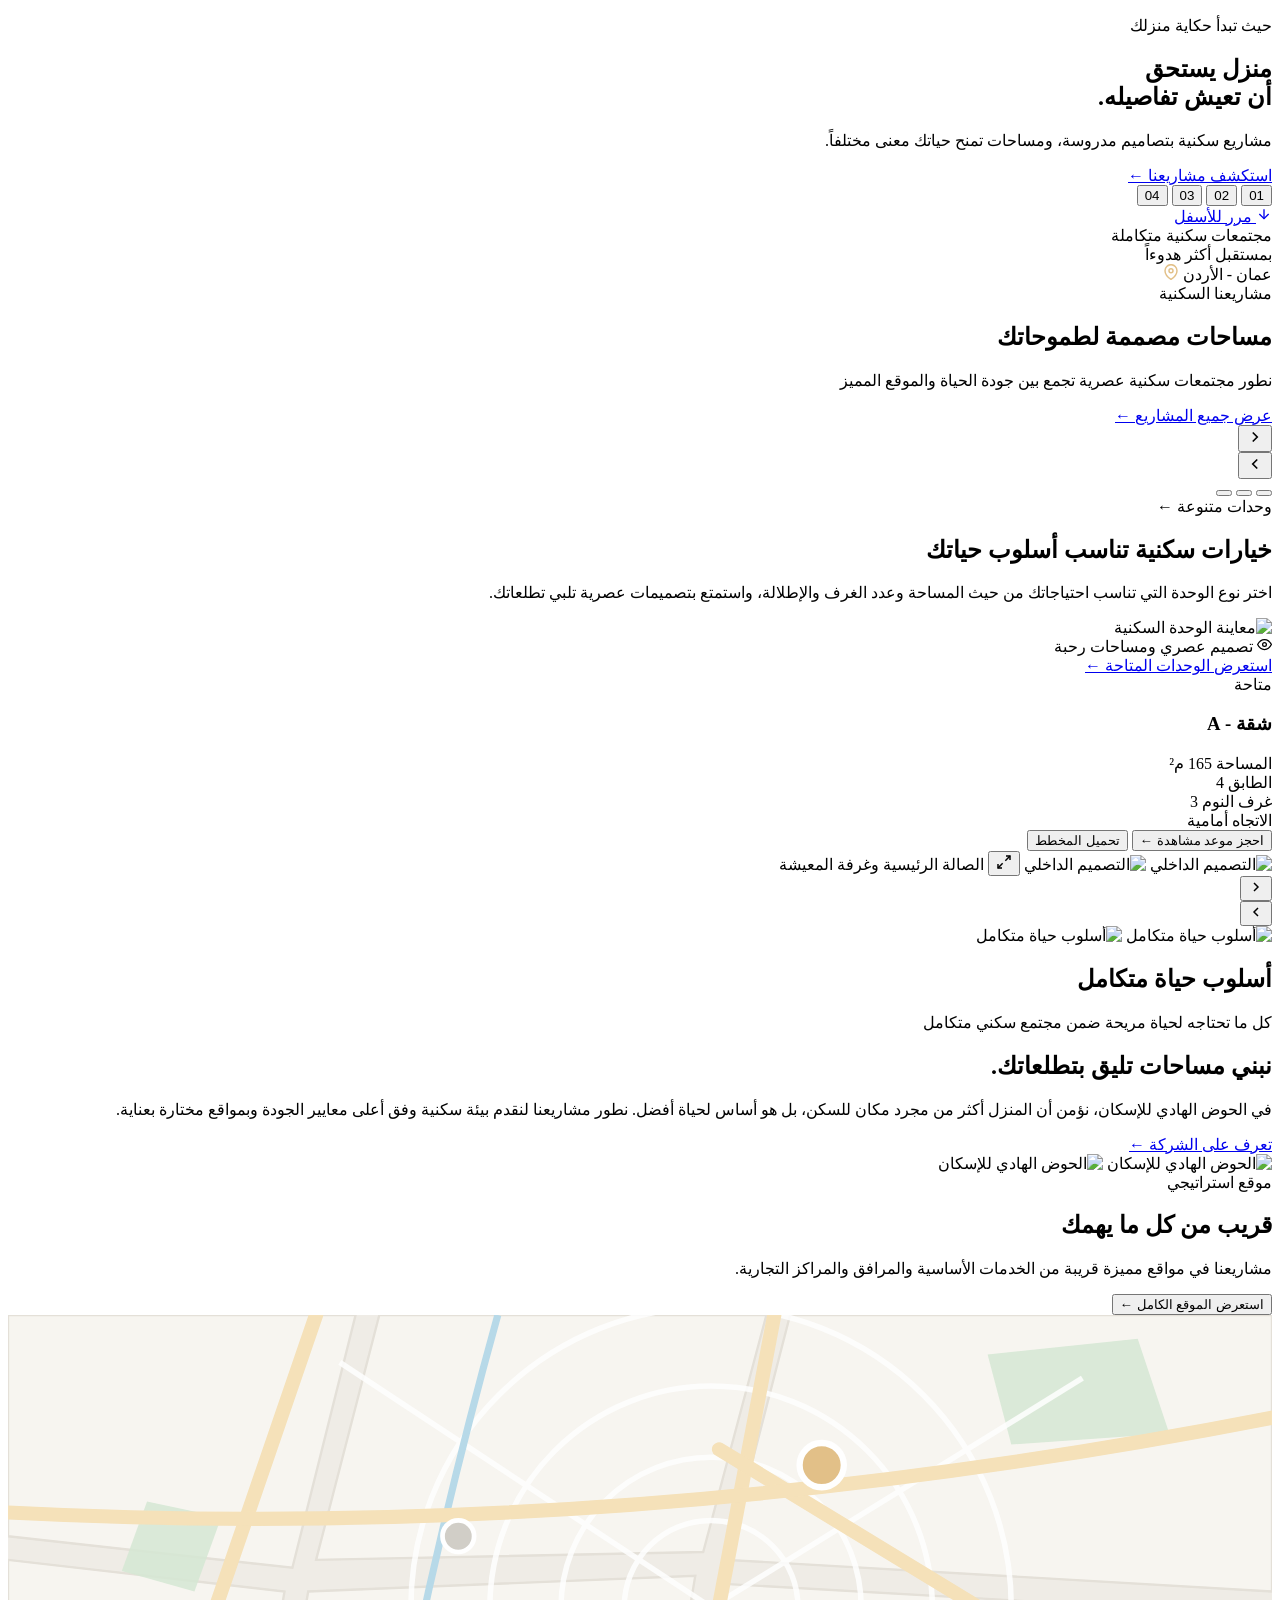
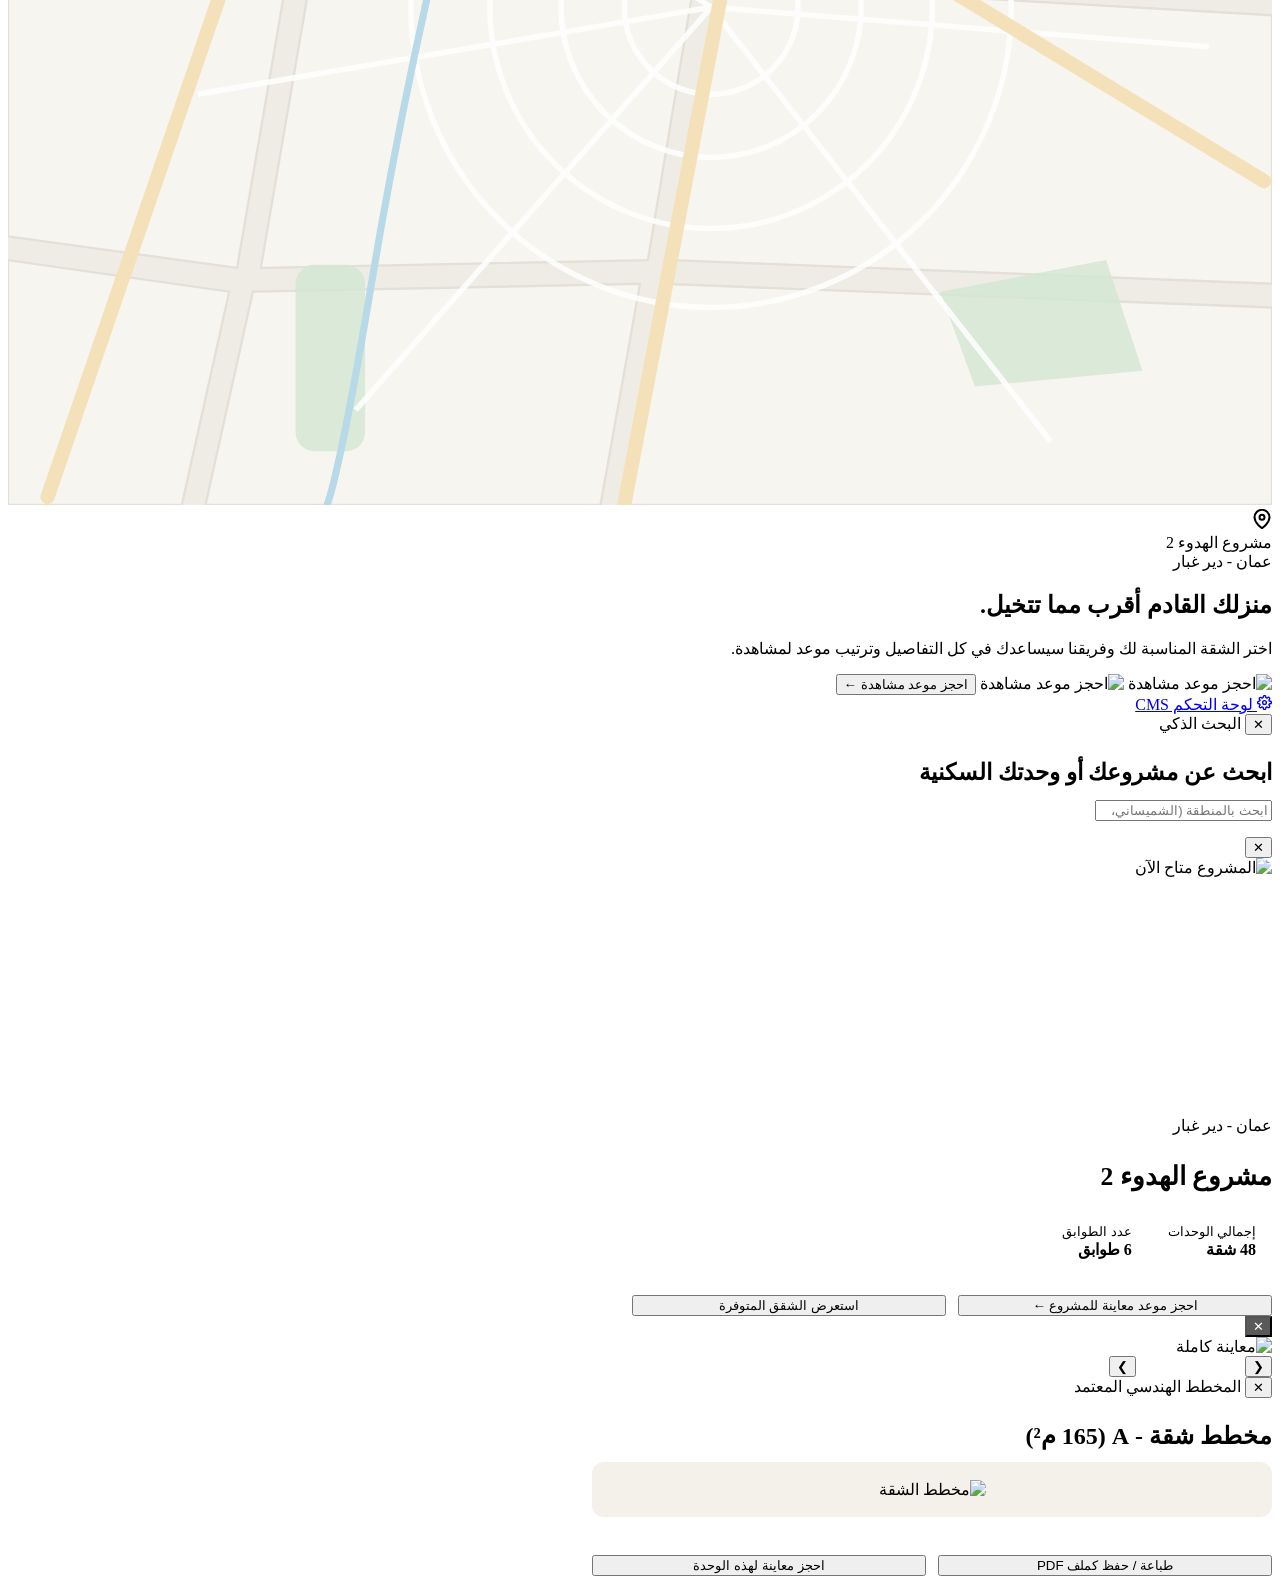
==== frontend/index.html @ 4e1802fe "Complete Al Hawd Al Hadi Real Estate Platform with CMS Dashboard, Units Explorer, and Architectural " ====
<!DOCTYPE html>
<html lang="ar" dir="rtl" data-theme="light">
<head>
  <meta charset="UTF-8" />
  <meta name="viewport" content="width=device-width, initial-scale=1.0" />
  <title>الحوض الهادي للإسكان | AL HAWD AL HADI HOUSING</title>
  <meta name="description" content="الحوض الهادي للإسكان - مشاريع سكنية بتصاميم مدروسة، ومساحات تمنح حياتك معنى مختلفاً في أرقى مناطق عمان - الأردن." />
  <link rel="preconnect" href="https://fonts.googleapis.com" />
  <link rel="preconnect" href="https://fonts.gstatic.com" crossorigin />
  <link href="https://fonts.googleapis.com/css2?family=IBM+Plex+Sans+Arabic:wght@300;400;500;600;700&amp;family=Manrope:wght@400;500;600;700;800&amp;display=swap" rel="stylesheet" />
  <link rel="stylesheet" href="/css/style.css" />
  <link rel="stylesheet" href="/components/components.css" />
</head>
<body>

  <!-- =====================================================================
       SITE HEADER COMPONENT (<site-header>)
       ===================================================================== -->
  <site-header page="home"></site-header>

  <!-- HERO SECTION -->
  <section class="hero-section" id="hero">
    <div class="hero-bg-slider" id="heroBgSlider"></div>
    <div class="hero-overlay"></div>

    <div class="container hero-container">
      <div class="hero-main-row">
        <!-- Right-aligned RTL Hero Content -->
        <div class="hero-content">
          <p class="hero-eyebrow" id="heroEyebrow">حيث تبدأ حكاية منزلك</p>
          <h1 class="hero-title">
            <span id="heroTitle1">منزل يستحق</span><br />
            <span id="heroTitle2">أن تعيش تفاصيله.</span>
          </h1>
          <p class="hero-subtitle" id="heroSubtitle">
            مشاريع سكنية بتصاميم مدروسة، ومساحات تمنح حياتك معنى مختلفاً.
          </p>
          <a href="#projects" class="btn-gold hero-cta-btn" id="heroCtaBtn">
            <span id="heroCtaText">استكشف مشاريعنا</span>
            <span class="btn-arrow-anim">←</span>
          </a>
        </div>

        <!-- Left Edge Vertical Slide Numbers (01, 02, 03, 04) -->
        <div class="hero-slider-nums" id="heroSliderNums">
          <button type="button" class="hero-num-btn active" data-index="0">01</button>
          <button type="button" class="hero-num-btn" data-index="1">02</button>
          <button type="button" class="hero-num-btn" data-index="2">03</button>
          <button type="button" class="hero-num-btn" data-index="3">04</button>
        </div>
      </div>

      <!-- Hero Bottom Bar -->
      <div class="hero-bottom-bar">
        <a href="#projects" class="scroll-down-trigger">
          <span class="scroll-circle">
            <svg width="16" height="16" viewBox="0 0 24 24" fill="none" stroke="currentColor" stroke-width="2">
              <line x1="12" y1="5" x2="12" y2="19"/><polyline points="19 12 12 19 5 12"/>
            </svg>
          </span>
          <span id="heroScrollText">مرر للأسفل</span>
        </a>

        <div class="hero-location-meta">
          <div class="hero-tagline-small">
            <div id="heroBottomTag1">مجتمعات سكنية متكاملة</div>
            <div id="heroBottomTag2">بمستقبل أكثر هدوءاً</div>
          </div>
          <div class="hero-loc-badge">
            <span id="heroBottomLoc">عمان - الأردن</span>
            <svg width="16" height="16" viewBox="0 0 24 24" fill="none" stroke="#E2C088" stroke-width="2.2">
              <path d="M21 10c0 7-9 13-9 13s-9-6-9-13a9 9 0 0 1 18 0z"/><circle cx="12" cy="10" r="3"/>
            </svg>
          </div>
        </div>
      </div>
    </div>
  </section>

  <!-- =====================================================================
       SECTION 2: FEATURED RESIDENTIAL PROJECTS (مشاريعنا السكنية)
       ===================================================================== -->
  <section class="projects-section reveal-section" id="projects">
    <div class="container">
      <div class="section-header-row">
        <div>
          <span class="eyebrow-gold" id="projEyebrow">مشاريعنا السكنية</span>
          <h2 class="section-title" id="projTitle">مساحات مصممة لطموحاتك</h2>
          <p class="section-subtitle" id="projSubtitle">نطور مجتمعات سكنية عصرية تجمع بين جودة الحياة والموقع المميز</p>
        </div>
        <a href="/project?id=proj-2" class="view-all-link" id="projViewAllLink">
          <span id="projViewAll">عرض جميع المشاريع</span>
          <span>←</span>
        </a>
      </div>

      <div class="projects-carousel-wrap">
        <button type="button" class="carousel-nav-btn prev-btn" id="projPrevBtn" aria-label="السابق">
          <svg width="18" height="18" viewBox="0 0 24 24" fill="none" stroke="currentColor" stroke-width="2.2">
            <polyline points="9 18 15 12 9 6"/>
          </svg>
        </button>

        <div class="projects-grid" id="projectsGrid"></div>

        <button type="button" class="carousel-nav-btn next-btn" id="projNextBtn" aria-label="التالي">
          <svg width="18" height="18" viewBox="0 0 24 24" fill="none" stroke="currentColor" stroke-width="2.2">
            <polyline points="15 18 9 12 15 6"/>
          </svg>
        </button>
      </div>

      <div class="carousel-dots" id="projectsDots">
        <button type="button" class="carousel-dot active" data-dot="0" aria-label="1"></button>
        <button type="button" class="carousel-dot" data-dot="1" aria-label="2"></button>
        <button type="button" class="carousel-dot" data-dot="2" aria-label="3"></button>
      </div>
    </div>
  </section>

  <!-- =====================================================================
       SECTION 3A: INTERACTIVE UNIT EXPLORER (استكشف وحدتك السكنية)
       ===================================================================== -->
  <section class="explorer-section reveal-section" id="explorer">
    <div class="container">
      <!-- Top Row: Right = Headings & Tabs, Left = Featured Living Preview -->
      <div class="exp-showcase-top">
        <div class="exp-header-col">
          <div class="exp-eyebrow-wrap">
            <span class="exp-eyebrow-text" id="expEyebrow">وحدات متنوعة</span>
            <span class="exp-eyebrow-arrow">←</span>
          </div>
          <h2 class="exp-title" id="expTitle">خيارات سكنية تناسب أسلوب حياتك</h2>
          <p class="exp-subtitle" id="expSubtitle">
            اختر نوع الوحدة التي تناسب احتياجاتك من حيث المساحة وعدد الغرف والإطلالة، واستمتع بتصميمات عصرية تلبي تطلعاتك.
          </p>
          <div class="exp-category-tabs" id="expCategoryTabs">
            <!-- Tabs rendered dynamically: شقق (active), دوبلكس, بنتهاوس -->
          </div>
        </div>

        <div class="exp-preview-col">
          <div class="exp-preview-frame">
            <img src="/images/light/scene-2.png" alt="معاينة الوحدة السكنية" class="exp-preview-img" id="expMainImage" />
            <div class="exp-caption-badge" id="expCaptionBadge">
              <svg width="15" height="15" viewBox="0 0 24 24" fill="none" stroke="currentColor" stroke-width="2"><circle cx="12" cy="12" r="3"/><path d="M1 12s4-8 11-8 11 8 11 8-4 8-11 8-11-8-11-8z"/></svg>
              <span id="expImageCaption">تصميم عصري ومساحات رحبة</span>
            </div>
          </div>
        </div>
      </div>

      <!-- Bottom Row: Right = Summary Metrics & CTA, Left = Unit Floorplan Cards -->
      <div class="exp-showcase-bottom">
        <div class="exp-metrics-col">
          <div class="exp-metrics-grid" id="expMetricsGrid">
            <!-- Rendered dynamically: المساحة, عدد الغرف, الإطلالة, التشطيب -->
          </div>
          <div class="exp-cta-box">
            <a href="#booking" class="btn btn-gold exp-cta-btn" id="expCtaBtn">
              <span id="expCtaText">استعرض الوحدات المتاحة</span>
              <span class="exp-btn-arrow">←</span>
            </a>
          </div>
        </div>

        <div class="exp-cards-col">
          <div class="exp-cards-grid" id="expCardsGrid">
            <!-- Unit Cards rendered dynamically: شقة A, دوبلكس, بنتهاوس -->
          </div>
        </div>
      </div>
    </div>
  </section>

  <!-- =====================================================================
       SECTION 3B: SELECTED APARTMENT DETAILS & GALLERY (شقة - A)
       ===================================================================== -->
  <section class="unit-details-section reveal-section" id="unitDetails">
    <div class="container">
      <!-- Apartment Model Selector Pills Bar (شقة A، شقة B، شقة C) -->
      <div class="unit-selector-bar" id="unitSelectorBar"></div>

      <div class="unit-details-grid">
        <!-- Right Column in RTL: Specifications & Actions -->
        <div class="unit-specs-col">
          <div class="unit-header-row">
            <span class="unit-status-pill" id="unitStatusBadge">متاحة</span>
            <h3 class="unit-name-heading" id="unitTitleHeading">شقة - A</h3>
          </div>

          <!-- 4 Key Metrics -->
          <div class="unit-metrics-row">
            <div class="unit-metric-box">
              <span class="unit-metric-label">المساحة</span>
              <span class="unit-metric-value" id="unitAreaVal">165 م²</span>
            </div>
            <div class="unit-metric-box">
              <span class="unit-metric-label">الطابق</span>
              <span class="unit-metric-value" id="unitFloorVal">4</span>
            </div>
            <div class="unit-metric-box">
              <span class="unit-metric-label">غرف النوم</span>
              <span class="unit-metric-value" id="unitBedroomsVal">3</span>
            </div>
            <div class="unit-metric-box">
              <span class="unit-metric-label">الاتجاه</span>
              <span class="unit-metric-value" id="unitDirectionVal">أمامية</span>
            </div>
          </div>

          <!-- 4 Feature Icons -->
          <div class="unit-features-row" id="unitFeaturesRow"></div>

          <!-- Action Buttons -->
          <div class="unit-cta-row">
            <button type="button" class="btn-gold" id="unitBookViewingBtn">
              <span id="unitBookBtnText">احجز موعد مشاهدة</span>
              <span>←</span>
            </button>
            <button type="button" class="btn-outline" id="unitDownloadPlanBtn">
              <span id="unitDownloadBtnText">تحميل المخطط</span>
            </button>
          </div>
        </div>

        <!-- Left Column in RTL: Interior Gallery Carousel -->
        <div class="unit-gallery-col">
          <div class="unit-main-photo theme-img-wrap" id="unitMainPhotoWrap" title="اضغط لتكبير الصورة بملء الشاشة">
            <img src="/images/light/scene-2.png" alt="التصميم الداخلي" class="img-light" id="unitMainImgLight" />
            <img src="/images/dark/scene-2.png" alt="التصميم الداخلي" class="img-dark" id="unitMainImgDark" />
            <button type="button" class="gallery-zoom-btn" id="openLightboxBtn" aria-label="تكبير الصورة">
              <svg width="16" height="16" viewBox="0 0 24 24" fill="none" stroke="currentColor" stroke-width="2.2">
                <polyline points="15 3 21 3 21 9"/><polyline points="9 21 3 21 3 15"/><line x1="21" y1="3" x2="14" y2="10"/><line x1="3" y1="21" x2="10" y2="14"/>
              </svg>
            </button>
            <span class="unit-photo-caption" id="unitPhotoCaption">الصالة الرئيسية وغرفة المعيشة</span>
          </div>

          <div class="unit-thumbs-bar">
            <button type="button" class="thumb-arrow-btn" id="unitGalleryPrev" aria-label="الصورة السابقة">
              <svg width="16" height="16" viewBox="0 0 24 24" fill="none" stroke="currentColor" stroke-width="2.2">
                <polyline points="9 18 15 12 9 6"/>
              </svg>
            </button>

            <div class="unit-thumbs-list" id="unitThumbsList"></div>

            <button type="button" class="thumb-arrow-btn" id="unitGalleryNext" aria-label="الصورة التالية">
              <svg width="16" height="16" viewBox="0 0 24 24" fill="none" stroke="currentColor" stroke-width="2.2">
                <polyline points="15 18 9 12 15 6"/>
              </svg>
            </button>
          </div>
        </div>
      </div>
    </div>
  </section>

  <!-- =====================================================================
       SECTION 4: INTEGRATED LIFESTYLE BANNER (أسلوب حياة متكامل)
       ===================================================================== -->
  <section class="lifestyle-section reveal-section" id="lifestyle">
    <div class="lifestyle-bg-media theme-img-wrap">
      <img src="/images/light/scene-3.png" alt="أسلوب حياة متكامل" class="img-light" id="lifeImgLight" />
      <img src="/images/dark/scene-3.png" alt="أسلوب حياة متكامل" class="img-dark" id="lifeImgDark" />
    </div>
    <div class="lifestyle-gradient-mask"></div>

    <div class="container lifestyle-container">
      <div class="lifestyle-content-box">
        <h2 class="lifestyle-title" id="lifeTitle">أسلوب حياة متكامل</h2>
        <p class="lifestyle-subtitle" id="lifeSubtitle">كل ما تحتاجه لحياة مريحة ضمن مجتمع سكني متكامل</p>
        <div class="amenities-row" id="amenitiesRow"></div>
      </div>
    </div>
  </section>

  <!-- =====================================================================
       SECTION 5: ABOUT THE COMPANY & STATISTICS (نبني مساحات تليق بتطلعاتك)
       ===================================================================== -->
  <section class="about-section reveal-section" id="about">
    <div class="about-split">
      <!-- Right Column in RTL: About Text & Stats -->
      <div class="about-text-col">
        <h2 class="about-title" id="aboutTitle">نبني مساحات تليق بتطلعاتك.</h2>
        <p class="about-desc" id="aboutDesc">
          في الحوض الهادي للإسكان، نؤمن أن المنزل أكثر من مجرد مكان للسكن، بل هو أساس لحياة أفضل. نطور مشاريعنا لنقدم بيئة سكنية وفق أعلى معايير الجودة وبمواقع مختارة بعناية.
        </p>

        <div class="about-stats-row" id="aboutStatsRow"></div>

        <div>
          <a href="#cta-banner" class="btn-gold" id="aboutCtaBtn">
            <span id="aboutCtaText">تعرف على الشركة</span>
            <span>←</span>
          </a>
        </div>
      </div>

      <!-- Left Column in RTL: Architectural Close-Up Photo -->
      <div class="about-media-col theme-img-wrap">
        <img src="/images/light/scene-7.png" alt="الحوض الهادي للإسكان" class="img-light" id="aboutImgLight" />
        <img src="/images/dark/scene-7.png" alt="الحوض الهادي للإسكان" class="img-dark" id="aboutImgDark" />
      </div>
    </div>
  </section>

  <!-- =====================================================================
       SECTION 6: STRATEGIC LOCATION & INTERACTIVE MAP (موقع استراتيجي)
       Note: In RTL, First Child = Right Column (Info), Second Child = Left Column (Map)
       Matching Reference Mockups 100%!
       ===================================================================== -->
  <section class="location-section reveal-section" id="location">
    <div class="location-split">
      <!-- Right Column in RTL (First Child): Strategic Location Info & Proximity List -->
      <div class="location-info-col">
        <span class="eyebrow-gold" id="locEyebrow">موقع استراتيجي</span>
        <h2 class="section-title" id="locTitle">قريب من كل ما يهمك</h2>
        <p class="section-subtitle" id="locSubtitle">
          مشاريعنا في مواقع مميزة قريبة من الخدمات الأساسية والمرافق والمراكز التجارية.
        </p>

        <div class="proximity-list" id="proximityList"></div>

        <div>
          <button type="button" class="btn-gold" id="locExploreBtn">
            <span id="locCtaText">استعرض الموقع الكامل</span>
            <span>←</span>
          </button>
        </div>
      </div>

      <!-- Left Column in RTL (Second Child): Stylized Interactive Amman Map -->
      <div class="location-map-col">
        <div class="stylized-map-stage" id="stylizedMapStage">
          <svg class="stylized-map-svg" viewBox="0 0 800 500" preserveAspectRatio="xMidYMid slice" xmlns="http://www.w3.org/2000/svg">
            <rect width="800" height="500" class="map-bg-fill" fill="#EFECE6"/>
            <style>
              [data-theme="dark"] .map-bg-fill { fill: #121B20; }
              [data-theme="dark"] .map-block { fill: #172329; stroke: #223139; }
              [data-theme="dark"] .map-park { fill: #192E23; }
              [data-theme="dark"] .map-water { stroke: #1D3542; }
              [data-theme="dark"] .map-road-minor { stroke: #25343C; }
              [data-theme="dark"] .map-road-major { stroke: #4D493E; }
              [data-theme="dark"] .map-road-gold { stroke: #C8A265; stroke-opacity: 0.65; }
            </style>
            <!-- City Blocks & Neighborhood Texture -->
            <g class="map-block" fill="#F7F5F0" stroke="#E4E0D8" stroke-width="1.5">
              <path d="M0,0 L220,0 L180,160 L0,140 Z"/>
              <path d="M235,0 L480,0 L440,150 L195,155 Z"/>
              <path d="M495,0 L800,0 L800,175 L455,155 Z"/>
              <path d="M0,155 L175,175 L145,350 L0,330 Z"/>
              <path d="M190,175 L435,165 L405,345 L160,350 Z"/>
              <path d="M450,170 L800,190 L800,360 L420,345 Z"/>
              <path d="M0,345 L140,365 L110,500 L0,500 Z"/>
              <path d="M155,365 L400,360 L375,500 L125,500 Z"/>
              <path d="M415,360 L800,375 L800,500 L390,500 Z"/>
            </g>
            <!-- Green Parks -->
            <g class="map-park" fill="#D5E8D4" opacity="0.85">
              <polygon points="88,118 135,128 118,175 72,162"/>
              <polygon points="620,25 715,15 735,75 635,82"/>
              <rect x="182" y="348" width="44" height="118" rx="12"/>
              <polygon points="590,365 695,345 718,415 612,425"/>
            </g>
            <!-- Curved Neighborhood Roads -->
            <g class="map-road-minor" fill="none" stroke="#FFFFFF" stroke-width="3.5" opacity="0.85">
              <circle cx="445" cy="185" r="55"/>
              <circle cx="445" cy="185" r="95"/>
              <circle cx="445" cy="185" r="140"/>
              <circle cx="445" cy="185" r="190"/>
              <path d="M445,185 L680,40"/>
              <path d="M445,185 L760,210"/>
              <path d="M445,185 L660,460"/>
              <path d="M445,185 L220,440"/>
              <path d="M445,185 L120,240"/>
              <path d="M445,185 L210,30"/>
            </g>
            <!-- Waterway -->
            <path class="map-water" d="M310,0 Q260,180 230,360 T195,500" fill="none" stroke="#B7D9E8" stroke-width="4.5"/>
            <!-- Major Golden Arteries -->
            <g class="map-road-major" fill="none" stroke="#F5E1B9" stroke-width="9" stroke-linecap="round">
              <path class="map-road-gold" d="M195,0 L25,495"/>
              <path class="map-road-gold" d="M485,0 L390,500"/>
              <path class="map-road-gold" d="M450,85 L795,295"/>
              <path class="map-road-gold" d="M0,125 Q390,145 800,65"/>
            </g>
            <!-- Roundabout Circles -->
            <circle cx="515" cy="95" r="14" fill="#E2C088" stroke="#FFFFFF" stroke-width="4"/>
            <circle cx="285" cy="140" r="10" fill="#D1CEC7" stroke="#FFFFFF" stroke-width="3"/>

            <!-- Dynamic Interactive Route Line connecting Main Pin to Hovered POI -->
            <line id="mapActiveRouteLine" x1="448" y1="180" x2="448" y2="180" stroke="#C89D54" stroke-width="3.5" stroke-dasharray="8 6" opacity="0" />
          </svg>

          <!-- Main Project Callout Card on Map -->
          <div class="map-main-callout" id="mapMainCallout" style="left: 56%; top: 36%;">
            <div class="callout-pin-icon">
              <svg width="20" height="20" viewBox="0 0 24 24" fill="none" stroke="currentColor" stroke-width="2.4">
                <path d="M21 10c0 7-9 13-9 13s-9-6-9-13a9 9 0 0 1 18 0z"/><circle cx="12" cy="10" r="3"/>
              </svg>
            </div>
            <div>
              <div class="callout-title" id="mapMainTitle">مشروع الهدوء 2</div>
              <div class="callout-sub" id="mapMainSub">عمان - دير غبار</div>
            </div>
          </div>

          <!-- Dynamic POI Pins Container -->
          <div id="mapPinsContainer"></div>
        </div>
      </div>
    </div>
  </section>

  <!-- =====================================================================
       SECTION 7: PRE-FOOTER CALL-TO-ACTION BANNER (منزلك القادم أقرب مما تتخيل)
       ===================================================================== -->
  <section class="cta-banner-section reveal-section" id="cta-banner">
    <div class="cta-banner-split">
      <!-- Right Column in RTL: Headline & Direct Channels -->
      <div class="cta-banner-text-col">
        <h2 class="cta-banner-title" id="ctaTitle">منزلك القادم أقرب مما تتخيل.</h2>
        <p class="cta-banner-sub" id="ctaSub">
          اختر الشقة المناسبة لك وفريقنا سيساعدك في كل التفاصيل وترتيب موعد لمشاهدة.
        </p>

        <div class="quick-contacts-row" id="quickContactsRow"></div>
      </div>

      <!-- Left Column in RTL: Panoramic Terrace Photo + Overlapping CTA Button -->
      <div class="cta-banner-media-col theme-img-wrap">
        <img src="/images/light/scene-8.png" alt="احجز موعد مشاهدة" class="img-light" id="ctaImgLight" />
        <img src="/images/dark/scene-8.png" alt="احجز موعد مشاهدة" class="img-dark" id="ctaImgDark" />

        <button type="button" class="btn-gold cta-overlapping-btn" id="ctaBannerBookBtn">
          <span id="ctaButtonText">احجز موعد مشاهدة</span>
          <span>←</span>
        </button>
      </div>
    </div>
  </section>

  <!-- =====================================================================
       SECTION 8: SITE FOOTER COMPONENT (<site-footer>)
       ===================================================================== -->
  <site-footer variant="full"></site-footer>

  <!-- =====================================================================
       COLLAPSIBLE FLOATING QUICK-ACCESS CMS & THEME DOCK
       ===================================================================== -->
  <div class="floating-cms-dock" id="floatingCmsDock">
    <a href="/admin" class="cms-go-btn" title="فتح لوحة التحكم الكاملة CMS">
      <svg width="15" height="15" viewBox="0 0 24 24" fill="none" stroke="currentColor" stroke-width="2.2">
        <circle cx="12" cy="12" r="3"/><path d="M19.4 15a1.65 1.65 0 0 0 .33 1.82l.06.06a2 2 0 0 1 0 2.83 2 2 0 0 1-2.83 0l-.06-.06a1.65 1.65 0 0 0-1.82-.33 1.65 1.65 0 0 0-1 1.51V21a2 2 0 0 1-2 2 2 2 0 0 1-2-2v-.09A1.65 1.65 0 0 0 9 19.4a1.65 1.65 0 0 0-1.82.33l-.06.06a2 2 0 0 1-2.83 0 2 2 0 0 1 0-2.83l.06-.06a1.65 1.65 0 0 0 .33-1.82 1.65 1.65 0 0 0-1.51-1H3a2 2 0 0 1-2-2 2 2 0 0 1 2-2h.09A1.65 1.65 0 0 0 4.6 9a1.65 1.65 0 0 0-.33-1.82l-.06-.06a2 2 0 0 1 0-2.83 2 2 0 0 1 2.83 0l.06.06a1.65 1.65 0 0 0 1.82.33H9a1.65 1.65 0 0 0 1-1.51V3a2 2 0 0 1 2-2 2 2 0 0 1 2 2v.09a1.65 1.65 0 0 0 1 1.51 1.65 1.65 0 0 0 1.82-.33l.06-.06a2 2 0 0 1 2.83 0 2 2 0 0 1 0 2.83l-.06.06a1.65 1.65 0 0 0-.33 1.82V9a1.65 1.65 0 0 0 1.51 1H21a2 2 0 0 1 2 2 2 2 0 0 1-2 2h-.09a1.65 1.65 0 0 0-1.51 1z"/>
      </svg>
      <span>لوحة التحكم CMS</span>
    </a>
  </div>

  <!-- =====================================================================
       QUICK SEARCH MODAL (بحث سريع في المشاريع والشقق)
       ===================================================================== -->
  <div class="modal-backdrop" id="searchModal">
    <div class="modal-card" style="max-width: 600px;">
      <button type="button" class="modal-close-btn" id="closeSearchModal" aria-label="إغلاق">✕</button>
      <span class="eyebrow-gold">البحث الذكي</span>
      <h3 style="font-size: 1.45rem; font-weight: 800; margin-bottom: 14px;">ابحث عن مشروعك أو وحدتك السكنية</h3>
      <input type="search" id="quickSearchInput" class="form-control" placeholder="ابحث بالمنطقة (الشميساني، عبدون، دابوق) أو المساحة (165 م²)..." style="margin-bottom: 16px;" />
      <div id="quickSearchResults" style="display:flex; flex-direction:column; gap:10px; max-height:320px; overflow-y:auto;"></div>
    </div>
  </div>

  <!-- =====================================================================
       PROJECT QUICK-VIEW MODAL (تفاصيل المشروع السكني)
       ===================================================================== -->
  <div class="modal-backdrop" id="projectDetailModal">
    <div class="modal-card" style="max-width: 640px;">
      <button type="button" class="modal-close-btn" id="closeProjectModal" aria-label="إغلاق">✕</button>
      <div style="height: 240px; border-radius: 12px; overflow: hidden; margin-bottom: 18px; position:relative;">
        <img id="projModalImg" src="/images/light/scene-10.png" alt="المشروع" style="width:100%; height:100%; object-fit:cover;" />
        <span id="projModalStatus" class="project-status-badge available">متاح الآن</span>
      </div>
      <span class="eyebrow-gold" id="projModalLoc">عمان - دير غبار</span>
      <h3 style="font-size: 1.6rem; font-weight: 800; margin-bottom: 10px;" id="projModalTitle">مشروع الهدوء 2</h3>
      <p style="font-size: 0.96rem; color: var(--text-secondary); margin-bottom: 20px; line-height: 1.75;" id="projModalDesc"></p>
      <div style="display:flex; gap:18px; margin-bottom:24px; padding:12px 16px; border-radius:10px; background:var(--gold-soft);">
        <div><small style="color:var(--text-secondary); display:block;">إجمالي الوحدات</small><strong id="projModalUnits">48 شقة</strong></div>
        <div style="border-right:1px solid var(--border-card); padding-right:18px;"><small style="color:var(--text-secondary); display:block;">عدد الطوابق</small><strong id="projModalFloors">6 طوابق</strong></div>
      </div>
      <div style="display:flex; gap:12px;">
        <button type="button" class="btn-gold" style="flex:1;" id="projModalBookBtn">احجز موعد معاينة للمشروع ←</button>
        <button type="button" class="btn-outline" style="flex:1;" id="projModalExploreBtn">استعرض الشقق المتوفرة</button>
      </div>
    </div>
  </div>

  <!-- =====================================================================
       INTERIOR GALLERY FULL-SCREEN LIGHTBOX MODAL
       ===================================================================== -->
  <div class="modal-backdrop" id="lightboxModal">
    <div class="lightbox-container">
      <button type="button" class="modal-close-btn" id="closeLightboxModal" style="top:18px; left:18px; z-index:10; background:rgba(0,0,0,0.65); color:#fff;">✕</button>
      <div class="lightbox-img-stage">
        <img id="lightboxImg" src="/images/light/scene-2.png" alt="معاينة كاملة" />
      </div>
      <div class="lightbox-bar">
        <button type="button" class="thumb-arrow-btn" id="lightboxPrevBtn">❮</button>
        <span id="lightboxCaption" style="font-weight:700; color:#fff;">الصالة الرئيسية</span>
        <button type="button" class="thumb-arrow-btn" id="lightboxNextBtn">❯</button>
      </div>
    </div>
  </div>

  <!-- =====================================================================
       BOOKING MODAL COMPONENT (<booking-modal>)
       ===================================================================== -->
  <booking-modal></booking-modal>

  <!-- =====================================================================
       FLOOR PLAN SPECIFICATION MODAL (تحميل المخطط المعماري)
       ===================================================================== -->
  <div class="modal-backdrop" id="floorplanModal">
    <div class="modal-card" style="max-width: 680px;">
      <button type="button" class="modal-close-btn" id="closeFloorplanModal" aria-label="إغلاق">✕</button>
      <span class="eyebrow-gold">المخطط الهندسي المعتمد</span>
      <h3 style="font-size: 1.5rem; font-weight: 800; margin-bottom: 12px;" id="fpModalTitle">مخطط شقة - A (165 م²)</h3>
      <div style="background: #F4F1EA; border-radius: 12px; padding: 18px; margin-bottom: 18px; text-align: center;">
        <img src="/images/ui/floorplan-3d-light.png" alt="مخطط الشقة" style="max-height: 240px; margin: 0 auto; border-radius: 8px;" />
      </div>
      <div id="fpModalSpecs" style="display: grid; grid-template-columns: repeat(4, 1fr); gap: 12px; margin-bottom: 20px; text-align: center;"></div>
      <div style="display: flex; gap: 12px;">
        <button type="button" class="btn-gold" style="flex: 1;" onclick="window.print()">طباعة / حفظ كملف PDF</button>
        <button type="button" class="btn-outline" style="flex: 1;" id="fpModalBookBtn">احجز معاينة لهذه الوحدة</button>
      </div>
    </div>
  </div>

  <!-- =====================================================================
       NATIVE WEB COMPONENTS & APP SCRIPTS
       ===================================================================== -->
  <script src="/components/theme-toggle.js?v=20261023_3"></script>
  <script src="/components/site-header.js?v=20261023_3"></script>
  <script src="/components/site-footer.js?v=20261023_3"></script>
  <script src="/components/project-card.js?v=20261023_3"></script>
  <script src="/components/interactive-map.js?v=20261023_3"></script>
  <script src="/components/gallery-viewer.js?v=20261023_3"></script>
  <script src="/components/floorplan-viewer.js?v=20261023_3"></script>
  <script src="/components/amenities-grid.js?v=20261023_3"></script>
  <script src="/components/available-units-table.js?v=20261023_3"></script>
  <script src="/components/booking-banner.js?v=20261023_3"></script>
  <script src="/components/booking-modal.js?v=20261023_3"></script>
  <script src="/js/app.js?v=20261023_3"></script>
</body>
</html>
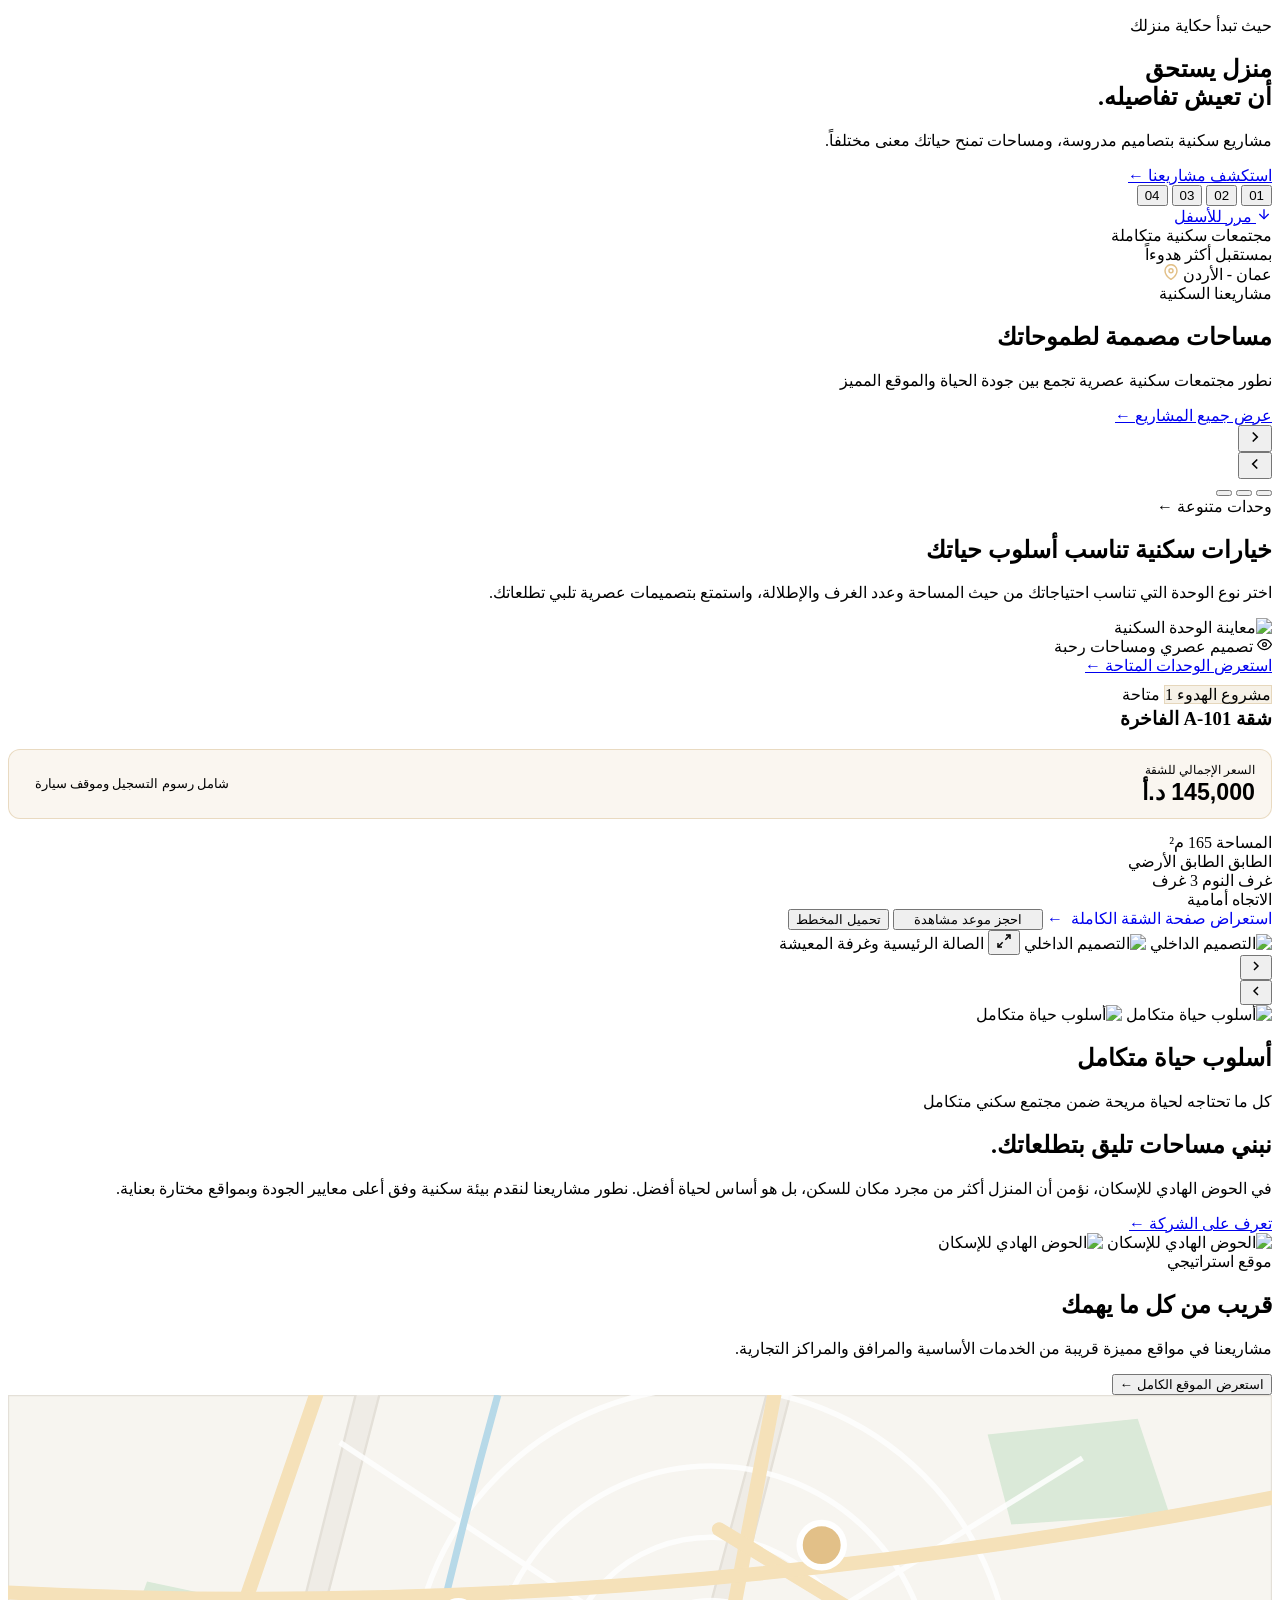
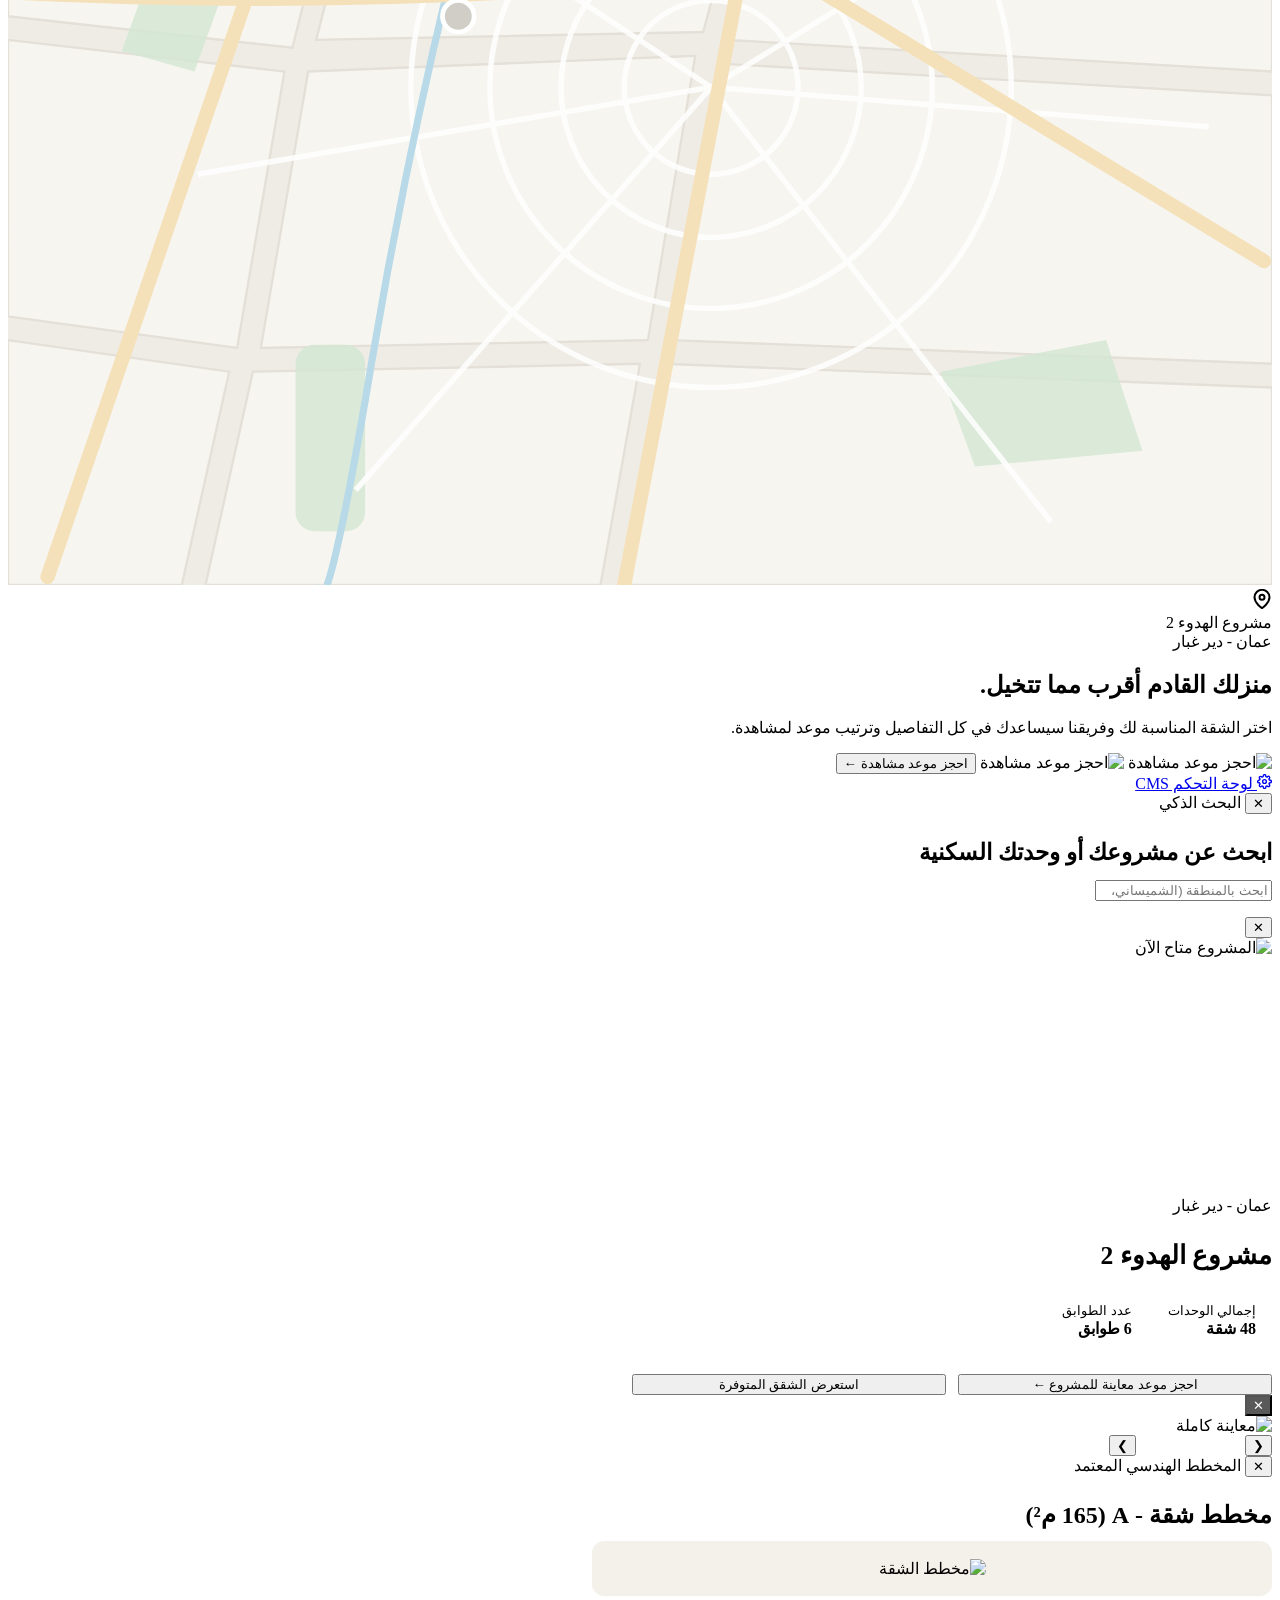
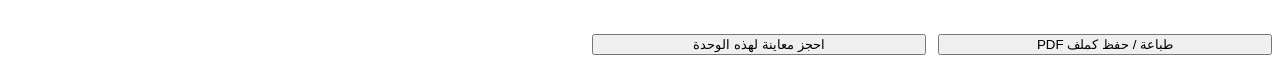
==== commit 996baf0b: "feat: Enhance end-to-end building-to-apartment flow with building filters, prominent apartment table" ====
--- a/frontend/index.html
+++ b/frontend/index.html
@@ -141,7 +141,7 @@
 
         <div class="exp-preview-col">
           <div class="exp-preview-frame">
-            <img src="/images/light/scene-2.png" alt="معاينة الوحدة السكنية" class="exp-preview-img" id="expMainImage" />
+            <img src="/images/light/scene-2.webp" alt="معاينة الوحدة السكنية" class="exp-preview-img" id="expMainImage" />
             <div class="exp-caption-badge" id="expCaptionBadge">
               <svg width="15" height="15" viewBox="0 0 24 24" fill="none" stroke="currentColor" stroke-width="2"><circle cx="12" cy="12" r="3"/><path d="M1 12s4-8 11-8 11 8 11 8-4 8-11 8-11-8-11-8z"/></svg>
               <span id="expImageCaption">تصميم عصري ومساحات رحبة</span>
@@ -178,15 +178,27 @@
        ===================================================================== -->
   <section class="unit-details-section reveal-section" id="unitDetails">
     <div class="container">
-      <!-- Apartment Model Selector Pills Bar (شقة A، شقة B، شقة C) -->
+      <!-- Building / Project Filter Bar -->
+      <div class="unit-selector-bar" id="buildingFilterBar" style="margin-bottom:10px;"></div>
+      <!-- Apartment Model Selector Pills Bar -->
       <div class="unit-selector-bar" id="unitSelectorBar"></div>
 
       <div class="unit-details-grid">
         <!-- Right Column in RTL: Specifications & Actions -->
         <div class="unit-specs-col">
-          <div class="unit-header-row">
+          <div class="unit-header-row" style="flex-wrap:wrap; gap:8px;">
+            <span class="unit-status-pill" id="unitBuildingBadge" style="background:rgba(201,165,106,0.16); color:var(--accent-gold); border:1px solid rgba(201,165,106,0.35);">مشروع الهدوء 1</span>
             <span class="unit-status-pill" id="unitStatusBadge">متاحة</span>
-            <h3 class="unit-name-heading" id="unitTitleHeading">شقة - A</h3>
+            <h3 class="unit-name-heading" id="unitTitleHeading" style="width:100%; margin-top:4px;">شقة A-101 الفاخرة</h3>
+          </div>
+
+          <!-- Highlighted Price Box -->
+          <div id="unitPriceBox" style="background:rgba(201,165,106,0.1); border:1px solid rgba(201,165,106,0.35); border-radius:12px; padding:12px 16px; margin-bottom:14px; display:flex; justify-content:space-between; align-items:center; flex-wrap:wrap; gap:8px;">
+            <div>
+              <span style="font-size:0.78rem; color:var(--text-secondary); display:block;">السعر الإجمالي للشقة</span>
+              <strong id="unitPriceVal" style="font-size:1.45rem; font-weight:800; color:var(--accent-gold); font-family:'Manrope','IBM Plex Sans Arabic',sans-serif;">145,000 د.أ</strong>
+            </div>
+            <span id="unitPriceNoteVal" style="font-size:0.8rem; color:var(--text-secondary); background:var(--bg-surface); padding:4px 10px; border-radius:99px; border:1px solid var(--border-subtle);">شامل رسوم التسجيل وموقف سيارة</span>
           </div>
 
           <!-- 4 Key Metrics -->
@@ -197,11 +209,11 @@
             </div>
             <div class="unit-metric-box">
               <span class="unit-metric-label">الطابق</span>
-              <span class="unit-metric-value" id="unitFloorVal">4</span>
+              <span class="unit-metric-value" id="unitFloorVal">الطابق الأرضي</span>
             </div>
             <div class="unit-metric-box">
               <span class="unit-metric-label">غرف النوم</span>
-              <span class="unit-metric-value" id="unitBedroomsVal">3</span>
+              <span class="unit-metric-value" id="unitBedroomsVal">3 غرف</span>
             </div>
             <div class="unit-metric-box">
               <span class="unit-metric-label">الاتجاه</span>
@@ -213,10 +225,13 @@
           <div class="unit-features-row" id="unitFeaturesRow"></div>
 
           <!-- Action Buttons -->
-          <div class="unit-cta-row">
-            <button type="button" class="btn-gold" id="unitBookViewingBtn">
+          <div class="unit-cta-row" style="flex-wrap:wrap; gap:10px;">
+            <a href="/apartment?id=apt-101&project=proj-1" class="btn-gold" id="unitOpenFullPageBtn" style="text-decoration:none; display:inline-flex; align-items:center; justify-content:center; gap:8px; flex:1; min-width:200px;">
+              <span>استعراض صفحة الشقة الكاملة</span>
+              <span>←</span>
+            </a>
+            <button type="button" class="btn-outline" id="unitBookViewingBtn" style="flex:1; min-width:150px;">
               <span id="unitBookBtnText">احجز موعد مشاهدة</span>
-              <span>←</span>
             </button>
             <button type="button" class="btn-outline" id="unitDownloadPlanBtn">
               <span id="unitDownloadBtnText">تحميل المخطط</span>
@@ -227,8 +242,8 @@
         <!-- Left Column in RTL: Interior Gallery Carousel -->
         <div class="unit-gallery-col">
           <div class="unit-main-photo theme-img-wrap" id="unitMainPhotoWrap" title="اضغط لتكبير الصورة بملء الشاشة">
-            <img src="/images/light/scene-2.png" alt="التصميم الداخلي" class="img-light" id="unitMainImgLight" />
-            <img src="/images/dark/scene-2.png" alt="التصميم الداخلي" class="img-dark" id="unitMainImgDark" />
+            <img src="/images/light/scene-2.webp" alt="التصميم الداخلي" class="img-light" id="unitMainImgLight" />
+            <img src="/images/dark/scene-2.webp" alt="التصميم الداخلي" class="img-dark" id="unitMainImgDark" />
             <button type="button" class="gallery-zoom-btn" id="openLightboxBtn" aria-label="تكبير الصورة">
               <svg width="16" height="16" viewBox="0 0 24 24" fill="none" stroke="currentColor" stroke-width="2.2">
                 <polyline points="15 3 21 3 21 9"/><polyline points="9 21 3 21 3 15"/><line x1="21" y1="3" x2="14" y2="10"/><line x1="3" y1="21" x2="10" y2="14"/>
@@ -262,8 +277,8 @@
        ===================================================================== -->
   <section class="lifestyle-section reveal-section" id="lifestyle">
     <div class="lifestyle-bg-media theme-img-wrap">
-      <img src="/images/light/scene-3.png" alt="أسلوب حياة متكامل" class="img-light" id="lifeImgLight" />
-      <img src="/images/dark/scene-3.png" alt="أسلوب حياة متكامل" class="img-dark" id="lifeImgDark" />
+      <img src="/images/light/scene-3.webp" alt="أسلوب حياة متكامل" class="img-light" id="lifeImgLight" />
+      <img src="/images/dark/scene-3.webp" alt="أسلوب حياة متكامل" class="img-dark" id="lifeImgDark" />
     </div>
     <div class="lifestyle-gradient-mask"></div>
 
@@ -300,8 +315,8 @@
 
       <!-- Left Column in RTL: Architectural Close-Up Photo -->
       <div class="about-media-col theme-img-wrap">
-        <img src="/images/light/scene-7.png" alt="الحوض الهادي للإسكان" class="img-light" id="aboutImgLight" />
-        <img src="/images/dark/scene-7.png" alt="الحوض الهادي للإسكان" class="img-dark" id="aboutImgDark" />
+        <img src="/images/light/scene-7.webp" alt="الحوض الهادي للإسكان" class="img-light" id="aboutImgLight" />
+        <img src="/images/dark/scene-7.webp" alt="الحوض الهادي للإسكان" class="img-dark" id="aboutImgDark" />
       </div>
     </div>
   </section>
@@ -431,8 +446,8 @@
 
       <!-- Left Column in RTL: Panoramic Terrace Photo + Overlapping CTA Button -->
       <div class="cta-banner-media-col theme-img-wrap">
-        <img src="/images/light/scene-8.png" alt="احجز موعد مشاهدة" class="img-light" id="ctaImgLight" />
-        <img src="/images/dark/scene-8.png" alt="احجز موعد مشاهدة" class="img-dark" id="ctaImgDark" />
+        <img src="/images/light/scene-8.webp" alt="احجز موعد مشاهدة" class="img-light" id="ctaImgLight" />
+        <img src="/images/dark/scene-8.webp" alt="احجز موعد مشاهدة" class="img-dark" id="ctaImgDark" />
 
         <button type="button" class="btn-gold cta-overlapping-btn" id="ctaBannerBookBtn">
           <span id="ctaButtonText">احجز موعد مشاهدة</span>
@@ -479,7 +494,7 @@
     <div class="modal-card" style="max-width: 640px;">
       <button type="button" class="modal-close-btn" id="closeProjectModal" aria-label="إغلاق">✕</button>
       <div style="height: 240px; border-radius: 12px; overflow: hidden; margin-bottom: 18px; position:relative;">
-        <img id="projModalImg" src="/images/light/scene-10.png" alt="المشروع" style="width:100%; height:100%; object-fit:cover;" />
+        <img id="projModalImg" src="/images/light/scene-10.webp" alt="المشروع" style="width:100%; height:100%; object-fit:cover;" />
         <span id="projModalStatus" class="project-status-badge available">متاح الآن</span>
       </div>
       <span class="eyebrow-gold" id="projModalLoc">عمان - دير غبار</span>
@@ -503,7 +518,7 @@
     <div class="lightbox-container">
       <button type="button" class="modal-close-btn" id="closeLightboxModal" style="top:18px; left:18px; z-index:10; background:rgba(0,0,0,0.65); color:#fff;">✕</button>
       <div class="lightbox-img-stage">
-        <img id="lightboxImg" src="/images/light/scene-2.png" alt="معاينة كاملة" />
+        <img id="lightboxImg" src="/images/light/scene-2.webp" alt="معاينة كاملة" />
       </div>
       <div class="lightbox-bar">
         <button type="button" class="thumb-arrow-btn" id="lightboxPrevBtn">❮</button>
@@ -527,7 +542,7 @@
       <span class="eyebrow-gold">المخطط الهندسي المعتمد</span>
       <h3 style="font-size: 1.5rem; font-weight: 800; margin-bottom: 12px;" id="fpModalTitle">مخطط شقة - A (165 م²)</h3>
       <div style="background: #F4F1EA; border-radius: 12px; padding: 18px; margin-bottom: 18px; text-align: center;">
-        <img src="/images/ui/floorplan-3d-light.png" alt="مخطط الشقة" style="max-height: 240px; margin: 0 auto; border-radius: 8px;" />
+        <img src="/images/ui/floorplan-3d-light.webp" alt="مخطط الشقة" style="max-height: 240px; margin: 0 auto; border-radius: 8px;" />
       </div>
       <div id="fpModalSpecs" style="display: grid; grid-template-columns: repeat(4, 1fr); gap: 12px; margin-bottom: 20px; text-align: center;"></div>
       <div style="display: flex; gap: 12px;">
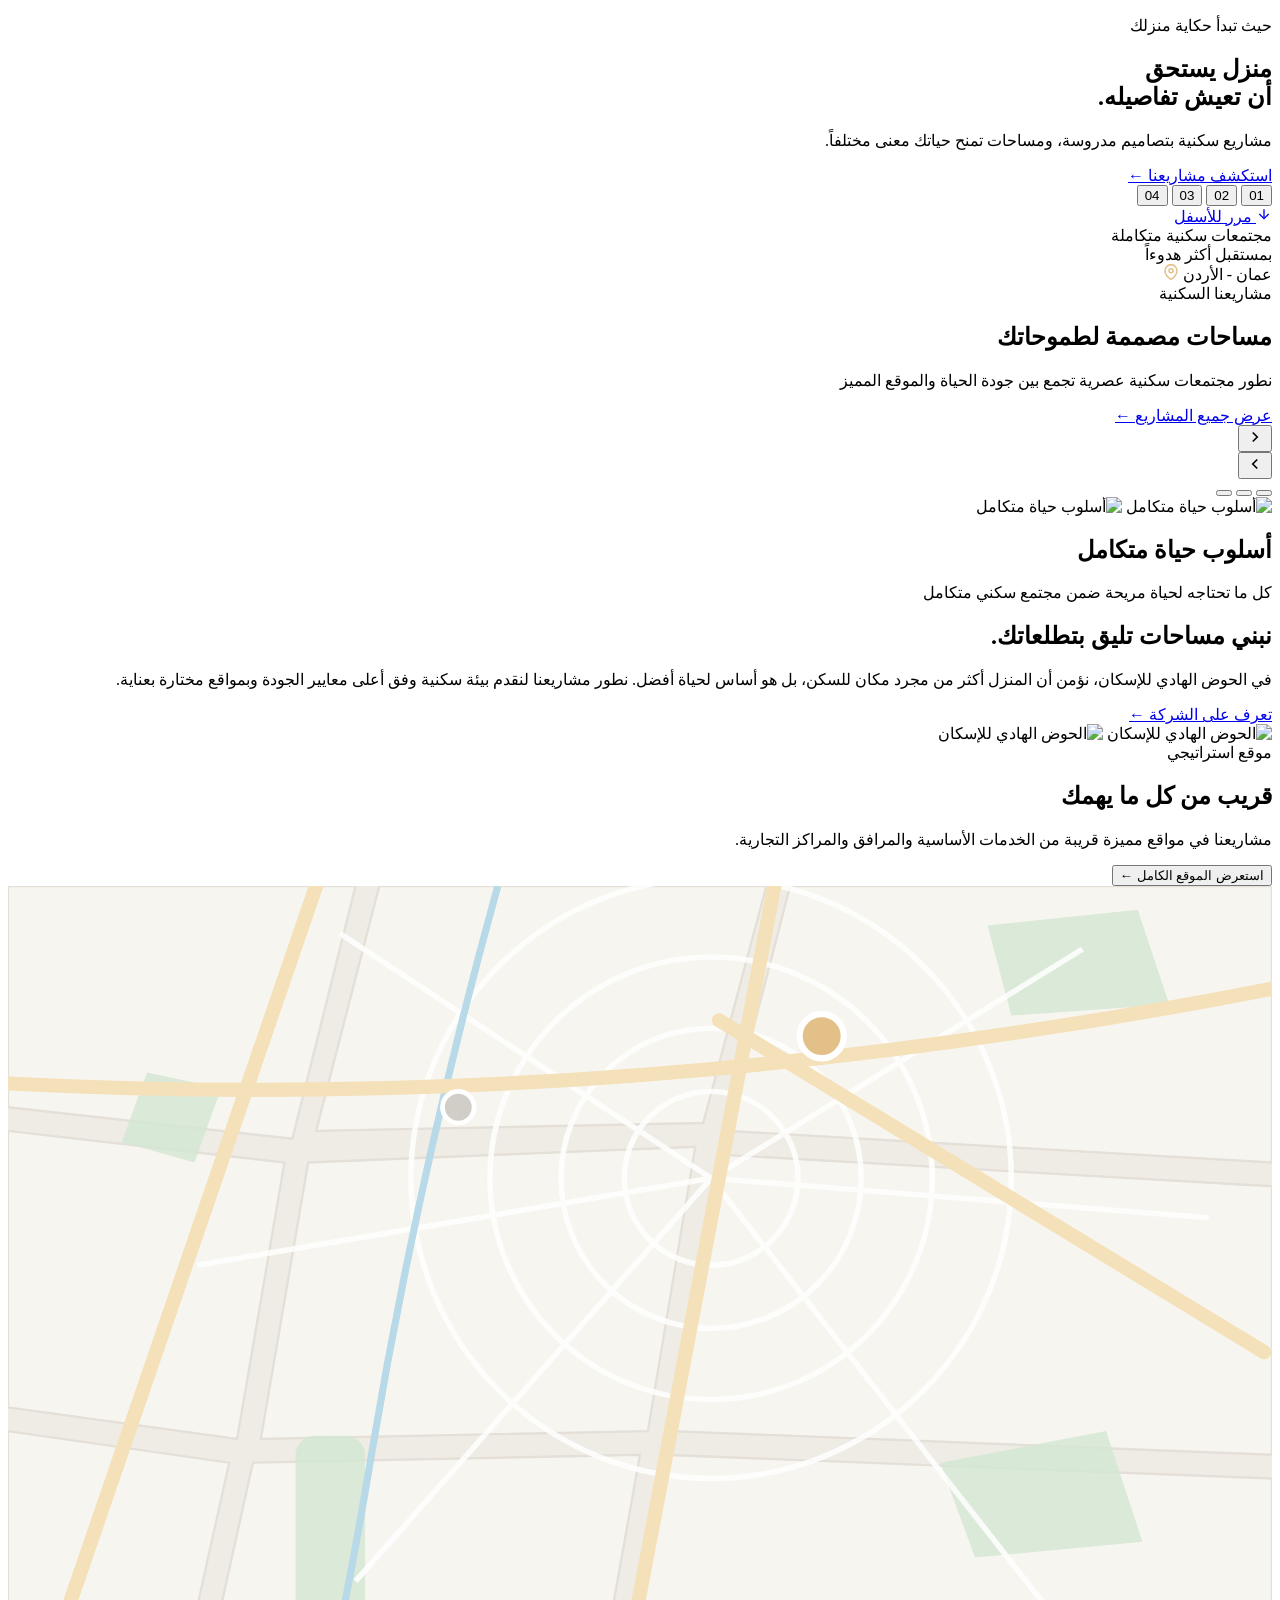
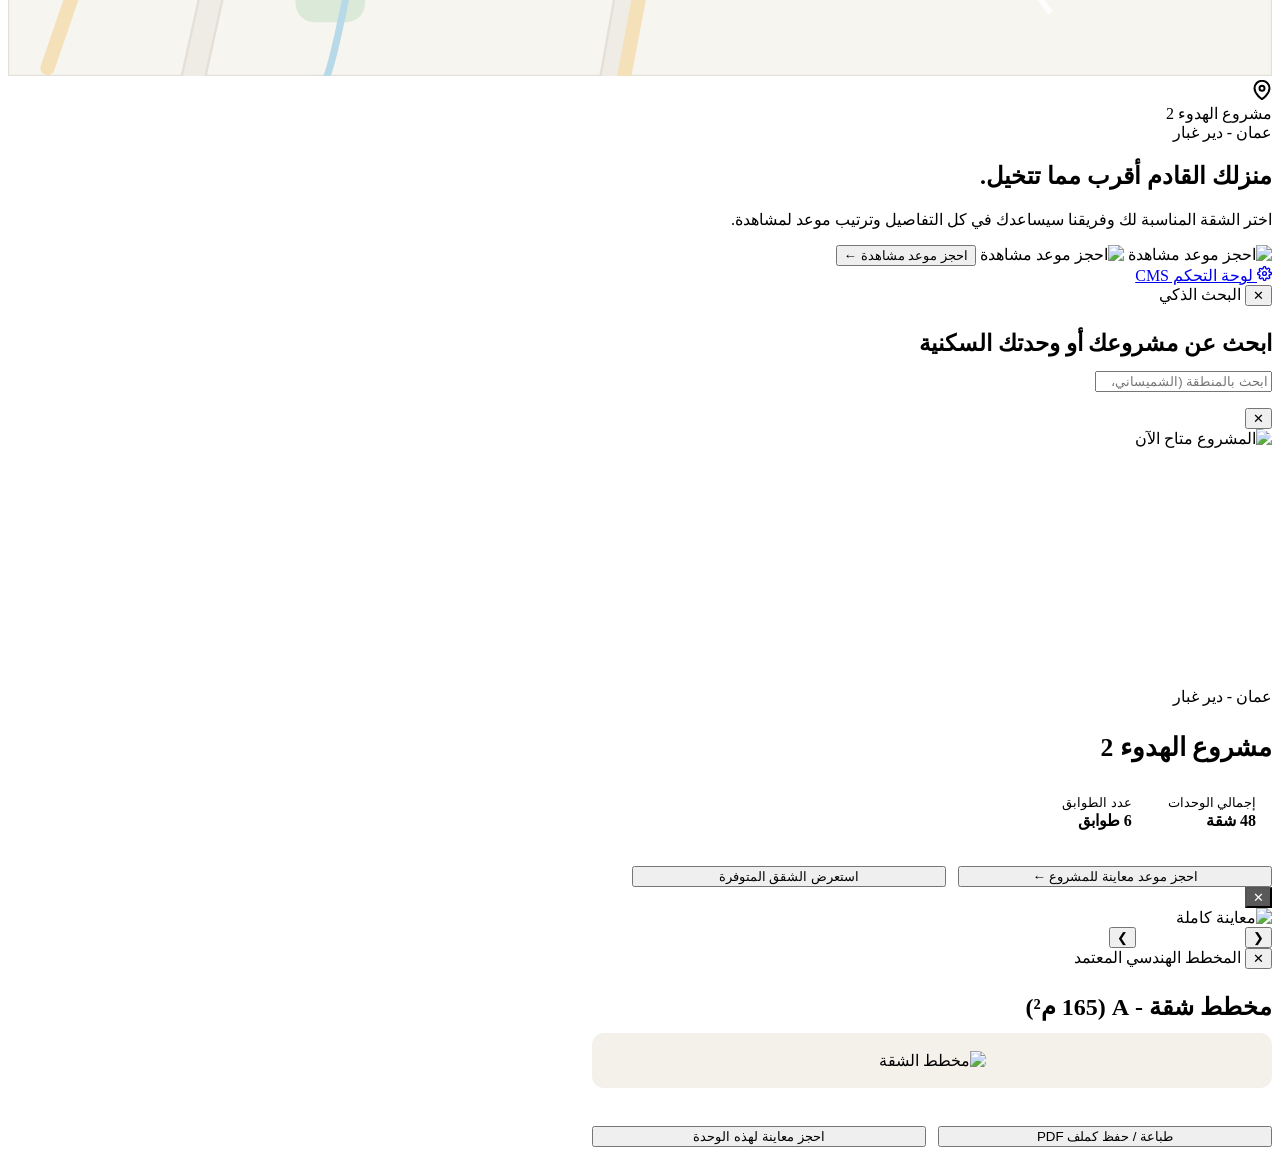
==== commit cbf9ee71: "feat: Implement clean Project -> Project Apartments Grid -> Apartment Details & Bottom Booking flow " ====
--- a/frontend/index.html
+++ b/frontend/index.html
@@ -121,7 +121,7 @@
   <!-- =====================================================================
        SECTION 3A: INTERACTIVE UNIT EXPLORER (استكشف وحدتك السكنية)
        ===================================================================== -->
-  <section class="explorer-section reveal-section" id="explorer">
+  <section class="explorer-section reveal-section" id="explorer" style="display:none;">
     <div class="container">
       <!-- Top Row: Right = Headings & Tabs, Left = Featured Living Preview -->
       <div class="exp-showcase-top">
@@ -176,7 +176,7 @@
   <!-- =====================================================================
        SECTION 3B: SELECTED APARTMENT DETAILS & GALLERY (شقة - A)
        ===================================================================== -->
-  <section class="unit-details-section reveal-section" id="unitDetails">
+  <section class="unit-details-section reveal-section" id="unitDetails" style="display:none;">
     <div class="container">
       <!-- Building / Project Filter Bar -->
       <div class="unit-selector-bar" id="buildingFilterBar" style="margin-bottom:10px;"></div>
